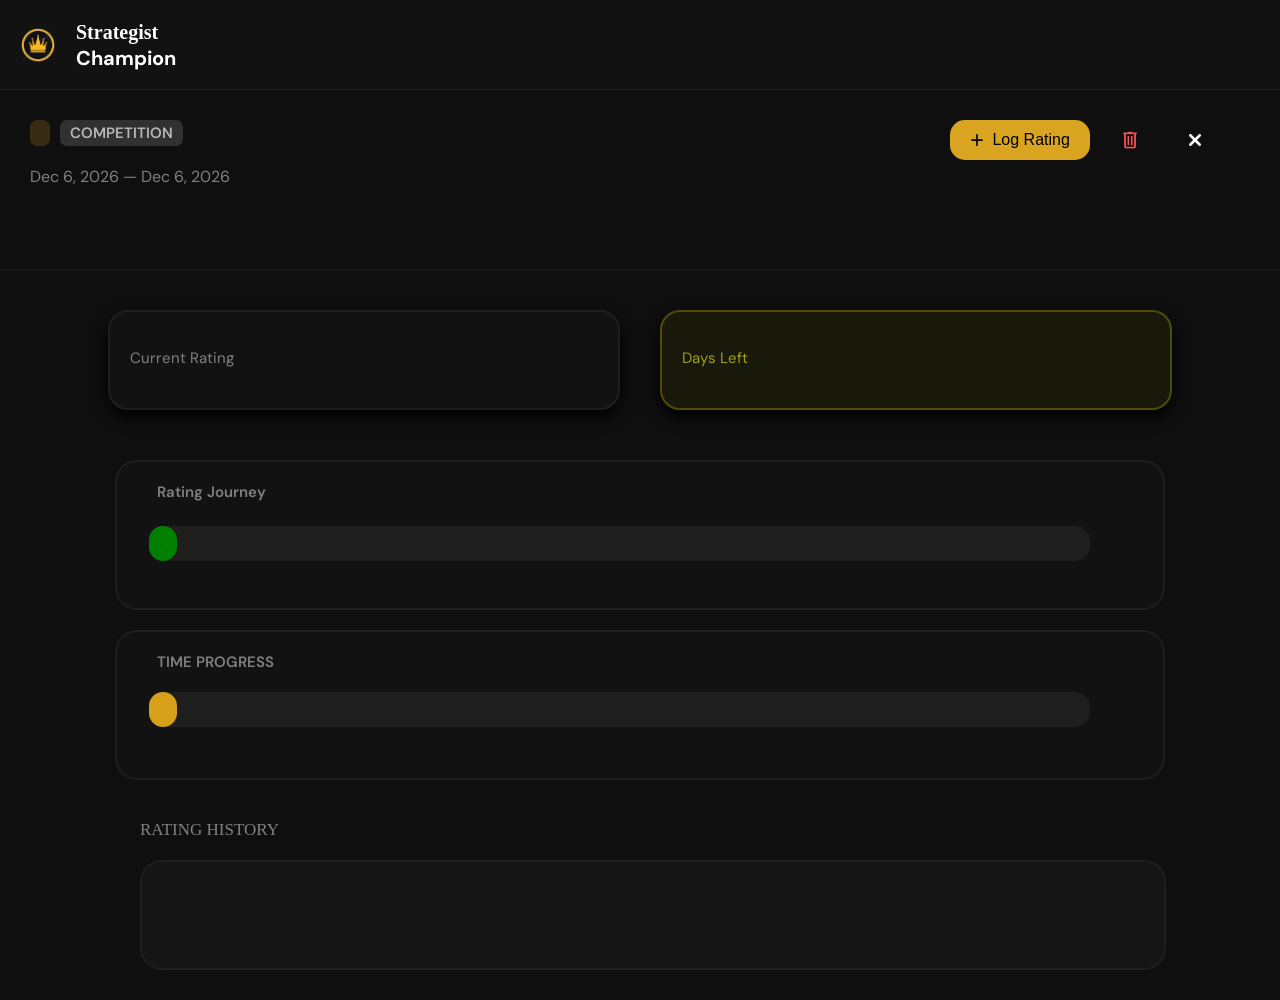
==== sec.html @ c4831506 "Strategist Champion" ====
<!DOCTYPE html>
<html lang="en">
<head>
    <meta charset="UTF-8">
    <meta name="viewport" content="width=device-width, initial-scale=1.0">
    <title>Strategist Champion</title>
    <link rel="stylesheet" href="../sec.css">
    <link rel="icon" href="../assets/chessIcon.png">
    <link href="https://fonts.googleapis.com/css2?family=DM+Sans:wght@400;500;700&display=swap" rel="stylesheet">
</head>
<body>
    <div class="topSec">
        <div class="logo"></div>
        <h1 class="topWord"><span class="strategistWord">Strategist</span><br>Champion</h1>
    </div>
    
    <div class="top">
        <div class="leftSec">
            <div class="modes">
                <p class="platform1"></p>
                <p class="platform3"></p>
            </div>
            <h1 class="title"></h1>
            <p class="dateTime"></p>
        </div>
        <div class="rightSec">
            <button class="Btn btnLogRating"><span>+</span>&nbsp; Log Rating</button>
            <div class="bgBin">
                <div class="bin"></div>
            </div>
            <div class="bgCross">
                <div class="cross"></div>
            </div>
        </div>
    </div>

    <div class="main">

        <div class="ratingSecFullWidth">
            <div class="ratingAndDuration">
                <div class="ratingSec">
                    <p>Current Rating</p>
                    <h3 class="currentRating"></h3>
                </div>
                <div class="durationSec">
                    <p>Days Left</p>
                    <h3 class="remainingDays"></h3>
                </div>
            </div>
        </div>
    
        <div class="diagram">
            <div class="ratingJourney">
                <div class="ratingTopTexts">
                    <p class="ratingJourneyText">Rating Journey</p>
                    <div class="differenceText">
                        <div class="img"></div>
                    </div>
                </div>
                <div class="ratingOverlay">
                    <div class="ratingOnOverlay onOverlay"></div>
                </div>
                <div class="texts">
                    <p class="startRating"></p>
                    <p class="currentRatingText"></p>
                </div>
            </div>
            <div class="practicePhase">
                <div class="ratingTopTexts">
                    <p class="timeProgress"></p>
                    <p class="num percentageText"></p>
                </div>
                <div class="ratingOverlay">
                    <div class="timeOnOverlay onOverlay"></div>
                </div>
                <div class="texts">
                    <p class="startDate"></p>
                    <p class="lastDate"></p>
                </div>    
            </div>
        </div>

        <div class="ratingHistory">
            <p class="ratingHis">RATING HISTORY</p>
            <div class="ratingHistorySec">
                <p class="historyText"></p>
            </div>
        </div>

    </div>

    <div class="overlay">
        <div class="inputCard">
            <h1 class="title">Log New Rating</h1>
            <p class="describe"></p>
            <div class="ratingSection">
                <p class="newRatingText">New Rating</p>
                <input type="number" class="ratingValue">
            </div>
            <hr>
            <div class="buttons">
                <button class="cancel">Cancel</button>
                <button class="Btn save">Save Entry</button>
            </div>
        </div>
    </div>
    
    <div class="overlayForFide">
        <div class="inputCardForFide">
            <h1 class="title">Log New Rating</h1>
            <p class="describeForFide">Recording a FIDE tournament result</p>
            <div class="ratingSection">
                <p class="newRatingText">New Rating</p>
                <input type="number" class="ratingValueForFide">
            </div>
            <hr>
            <div class="buttons">
                <button class="cancelForFide">Cancel</button>
                <button class="Btn saveForFide">Save Entry</button>
            </div>
        </div>
    </div>
    
    <script src="../sec.js"></script>
</body>
</html>
---- sec.css ----
*{
    margin: 0;
    padding: 0;
    box-sizing: border-box;
}
body{
    display: flex;
    justify-content: center;
    flex-direction: column;
    font-family: "DM Sans", sans-serif;
}
.top{
    width: 100%;
    height: 180px;
    display: flex;
    justify-content: space-between;
    padding: 0 30px 30px 30px;
    background-color: rgb(15, 15, 15);
    border-bottom: 1px solid rgb(30, 30, 30);
}
.leftSec{
    width: 50%;
    height: auto;
    display: flex;
    flex-direction: column;
    gap: 10px;
    padding: 30px 0 0 0;
}
.modes{
    display: flex;
    gap: 10px;
}
.title{
    font-family: "Playfair Display", serif;
    color: white;
}
.platform1{
    color: #D9A520;
    font-size: 15px;
    font-weight: 600;
    padding: 3px 10px;
    background-color: #73581466;
    border-radius: 7px;
}
.platform2{
    color: orange;
    background-color: rgba(255, 166, 0, 0.2);
    border-radius: 7px;
    font-size: 15px;
    font-weight: 600;
    padding: 3px 10px;
    display: flex;
    justify-content: center;
    align-items: center;
}
.platform3{
    color: rgba(205, 205, 205, 0.86);
    font-size: 15px;
    font-weight: 600;
    padding: 3px 10px;
    background-color: rgba(128, 128, 128, 0.3);
    border-radius: 7px;
}
.dateTime{
    color: grey;
}
.rightSec{
    width: 50%;
    height: auto;
    display: flex;
    justify-content: flex-end;
    gap: 15px;
    padding: 0 30px 0 0;

}
.Btn{
    width: 140px;
    height: 40px;
    border-radius: 15px;
    background-color: #D9A520;
    border: 3px solid transparent;
    font-size: 16px;
    display: flex;
    justify-content: center;
    align-items: center;
    transition: 0.3s;
    margin: 30px 0 0 0;
}
.rightSec .Btn span{
    font-size: 23px;
}
.Btn:hover{
    box-shadow: 0 7px 15px rgba(255, 166, 0, 0.2);
}
.bin{
    width: 20px;
    height: 20px;
    background-image: url("./assets/redTrash.png");
    background-size: contain;
    background-repeat: no-repeat;
}
.cross{
    width: 20px;
    height: 20px;
    background-image: url("./assets/cross.png");
    background-size: contain;
    background-repeat: no-repeat;
}
.main{
    width: 100%;
    height: calc(100vh - 180px - 10vh);
    background-color: rgb(15, 15, 15);
}
.topSec{
    width: 100%;
    height: 10vh;
    display: flex;
    align-items: center;
    background-color: rgba(18, 18, 18, 1);
    border-bottom: 1px solid rgb(30, 30, 30);
}
.logo{
    background-image: url("./assets/crown.png");
    background-size: contain;
    background-repeat: no-repeat;
    width: 36px;
    height: 36px;
    margin: 0 20px;
}
.strategistWord{
    font-family: "Playfair Display", serif;
}
.topWord{
    font-size: 20px;
    color: white;
}
.bgBin{
    width: 50px;
    height: 40px;
    display: flex;
    justify-content: center;
    align-items: center;
    transition: 0.3s;
    border-radius: 10px;
    margin: 30px 0 0 0;
}
.bgBin:hover{
    background-color: rgba(255, 0, 0, 0.168);
}
.bgCross{
    width: 50px;
    height: 40px;
    display: flex;
    justify-content: center;
    align-items: center;
    transition: 0.3s;
    border-radius: 10px;
    margin: 30px 0 0 0;
}
.bgCross:hover{
    background-color: rgba(255, 255, 255, 0.09)
}
.ratingAndDuration{
    height: 150px;
    display: flex;
    justify-content: center;
    align-items: center;
    gap: 40px;
    color: white;
    font-size: 25px;
}
.ratingSec{
    width: 40%;
    height: 100px;
    margin: 30px 0 0 50px;
    background-color: rgb(18, 18, 18);
    border-radius: 20px;
    box-shadow: 0 7px 15px rgb(0, 0, 0);
    border: 2px solid rgb(30, 30, 30);
    display: flex;
    justify-content: center;
    flex-direction: column;
    padding: 0 0 0 20px;
    gap: 4px;
}
.durationSec{
    width: 40%;
    height: 100px;
    margin: 30px 50px 0 0;
    background-color: rgba(65, 65, 0, 0.229);
    border: 2px solid rgba(141, 141, 0, 0.447);
    border-radius: 20px;
    box-shadow: 0 7px 15px rgb(0, 0, 0);
    display: flex;
    justify-content: center;
    flex-direction: column;
    padding: 0 0 0 20px;
    gap: 4px;
}
.durationSec p{
    font-size: 15px;
    color: rgba(178, 178, 24, 0.881);
}
.ratingSec p{
    font-size: 15px;
    color: grey;
}
.diagram{
    width: 100%;
    height: 400px;
    background-color: rgb(15, 15, 15);
    display: flex;
    justify-content: center;
    align-items: center;
    flex-direction: column;
    gap: 20px;
}
.ratingJourney{
    width: 82%;
    height: 150px;
    background-color: rgb(18, 18, 18);
    border-radius: 22px;
    border: 2px solid rgb(30, 30, 30)
}
.practicePhase{
    width: 82%;
    height: 150px;
    background-color: rgb(18, 18, 18);
    border-radius: 22px;
    border: 2px solid rgb(30, 30, 30);
}
.ratingHistory{
    width: 100%;
    height: auto;
    margin: 0 0 40px 0;
    background-color: rgb(15, 15, 15);
    padding: 0 0 30px 140px;
    color: white;
}
.ratingHistory{
    font-size: 17px;
    color: grey;
}
.ratingHis{
    font-family: "Playfair Display", serif;
}
.ratingHistorySec{
    width: 90%;
    min-height: 110px;
    height: auto;
    margin: 20px 0 0 0;
    background-color: rgb(21, 21, 21);
    border: 2px solid rgb(30, 30, 30);
    border-radius: 22px;
    display: flex;
    justify-content: center;
    align-items: center;
    flex-direction: column;
}
.overlay{
    width: 100%;
    height: 100vh;
    z-index: 10;
    background-color: rgba(0, 0, 0, 0.3);
    display: none;
    justify-content: center;
    align-items: center;
    position: fixed;
    left: 0;
    top: 0;
}
.inputCard{
    width: 30%;
    height: auto;
    background-color: rgb(17, 17, 17);
    border-radius: 20px;
    animation: scaleAnimate 0.3s forwards;
    display: flex;
    flex-direction: column;
    padding: 20px 20px 40px 20px;
    position: relative;
}
.describe{
    color: grey;
    font-size: 15px;
    margin: 5px 0 0 0;
}
.newRatingText{
    color: grey;
    font-size: 15px;
    margin: 20px 0 5px 0;
}
.ratingValue{
    width: 100%;
    height: 50px;
    font-size: 20px;
    color: white;
    border-radius: 14px;
    padding: 10px;
    background-color: rgb(23, 23, 23);
    border: 2px solid rgb(35, 35, 35);
}
hr{
    width: 100%;
    border: 0.5px solid rgb(26, 26, 26);
    margin: 20px 0;
}
.buttons{
    display: flex;
    justify-content: flex-end;
    gap: 15px;
}
.cancel{
    width: 120px;
    height: 40px;
    border-radius: 15px;
    background-color: transparent;
    border: 5px solid transparent;
    font-size: 16px;
    color: white;
    transition: 0.3s;
}
.cancel:hover{
    background-color: rgba(255, 255, 255, 0.04);
}
.save{
    margin: 0;
}
.ratingTopTexts{
    width: 89%;
    font-size: 15px;
    font-weight: 600;
    color: grey;
    margin: 20px 0 0 40px;
    display: flex;
    justify-content: space-between;
}
.ratingOverlay{
    width: 90%;
    height: 35px;
    background-color: rgb(30, 30, 30);
    border-radius: 15px;
    margin: 20px 0 0 3%;
}
.texts{
    width: 90%;
    height: 20px;
    font-size: 15px;
    display: flex;
    justify-content: space-between;
    font-size: 14px;
    color: grey;
    margin: 10px 0 0 3%;
}
.num{
    color: white;
}
.onOverlay{
    height: 100%;
    border-radius: 15px;
    transition: 0.5s;
}
.ratingOnOverlay{
    width: 3%;
    background-color: green;
}
.timeOnOverlay{
    width: 3%;
    background-color: rgba(214, 161, 25, 1);
}
.img{
    width: 24px;
    height: 24px;
    background-size: contain;
    background-repeat: no-repeat;
}
.differenceText{
    display: flex;
    align-items: center;
    gap: 10px;
}
.increase{
    font-size: 17px;
    color: lightGreen;
}
.decrease{
    font-size: 17px;
    color: red;
}
.ratingHistoryDiv{
    width: 90%;
    height: 100px;
    background-color: rgb(21, 21, 21);
    border: 3px solid rgb(30, 30, 30);
    border-radius: 15px;
    display: flex;
    align-items: center;
    justify-content: space-between;
    font-size: 20px;
    margin: 15px 0;
    padding: 0 30px 0 20px;
}
.iRating{
    color: white;
    font-size: 30px;
}
.redColor{
    color: red;
}
.greenColor{
    color: green;
}
.stringForHistory{
    display: flex;
    align-items: center;
    gap: 20px;
}
.timeAndDate{
    display: flex;
    align-items: center;
    gap: 4px;
}
.ratingDiv{
    width: 60px;
    display: flex;
    align-items: center;
    flex-direction: column;
    gap: 2px;
}
.iDate{
    font-size: 17px;
}
.iRatingDifference{
    font-size: 16px;
}
.binDiv{
    width: 25px;
    height: 25px;
    background-image: url("./assets/trash.png");
    background-size: contain;
    background-repeat: no-repeat;
}
.backgroundBin{
    width: 45px;
    height: 45px;
    display: flex;
    justify-content: center;
    align-items: center;
    border-radius: 8px;
    transition: 0.2s;
}
.backgroundBin:hover{
    background-color: rgba(255, 0, 0, 0.1);
}
.backgroundBin:hover .binDiv{
    background-image: url("./assets/redTrash.png");
}
.fideBtn{
    width: 120px;
    height: 40px;
    border-radius: 15px;
    color: orange;
    border: 3px solid orange;
    font-size: 16px;
    display: flex;
    justify-content: center;
    align-items: center;
    gap: 7px;
    transition: 0.3s;
    margin: 30px 0 0 0;
}
.fideBtn:hover{
    background-color: rgba(255, 166, 0, 0.15);
}
.trophy{
    width: 25px;
    height: 25px;
    background-image: url("./assets/trophy.png");
    background-size: contain;
    background-repeat: no-repeat;
}
.overlayForFide{
    width: 100%;
    height: 100vh;
    z-index: 10;
    background-color: rgba(0, 0, 0, 0.3);
    display: none;
    justify-content: center;
    align-items: center;
    position: fixed;
    left: 0;
    top: 0;
}
.describeForFide{
    color: grey;
    font-size: 15px;
    margin: 5px 0 0 0;
}
.inputCardForFide{
    width: 30%;
    height: auto;
    background-color: rgb(17, 17, 17);
    border-radius: 20px;
    animation: scaleAnimate 0.3s forwards;
    display: flex;
    flex-direction: column;
    padding: 20px 20px 40px 20px;
    position: absolute;
}
.cancelForFide{
    width: 120px;
    height: 40px;
    border-radius: 15px;
    background-color: transparent;
    border: 5px solid transparent;
    font-size: 16px;
    color: white;
    transition: 0.3s;
}
.cancelForFide:hover{
    background-color: rgba(255, 255, 255, 0.04);
}
.saveForFide{
    margin: 0;
}
.animate{
    animation: closePage 0.17s forwards;
}

@keyframes scaleAnimate {
    from{
        transform: scale(0.8);
    }
    to{
        transform: scale(1);
    }
}
@keyframes closePage {
    to{
        transform: scale(0.9);
        opacity: 0;
    }
}
.ratingValueForFide{
    width: 100%;
    height: 50px;
    font-size: 20px;
    color: white;
    border-radius: 14px;
    padding: 10px;
    background-color: rgb(23, 23, 23);
    border: 2px solid rgb(35, 35, 35);
}
.fideRatingSec{
    width: 40%;
    height: 100px;
    margin: 30px 0 0 0;
    background-color: rgba(255, 166, 0, 0.167);
    border: 2px solid rgba(255, 166, 0, 0.418);
    border-radius: 20px;
    box-shadow: 0 7px 15px rgb(0, 0, 0);
    display: flex;
    justify-content: center;
    flex-direction: column;
    padding: 0 0 0 20px;
    gap: 4px;
}
.ratingSecFullWidth{
    width: 100%;
    height: auto;
    display: flex;
    flex-direction: column;
    justify-content: center;
    align-items: center;
}
.fideRatingText{
    font-size: 15px;
    color: rgba(255, 166, 0, 0.658);
}
.fideRatingNum{
    font-weight: bold;
    display: flex;
    align-items: flex-end;
    gap: 7px;
}
.fideRatingJourneyText{
    font-size: 15px;
    font-weight: 600;
    color: grey;
    margin: 20px 0 0 40px;
    display: flex;
    justify-content: space-between;
    width: 89%;
}
.fideRatingOverlay{
    width: 90%;
    height: 35px;
    background-color: rgb(30, 30, 30);
    border-radius: 15px;
    margin: 20px 0 0 3%;
}
.fideTimeProgressText{
    width: 89%;
    font-size: 15px;
    font-weight: 600;
    color: grey;
    margin: 20px 0 0 40px;
    display: flex;
    justify-content: space-between;
}
.fideRatingPoints{
    font-size: 15px;
}
.imgAndRating{
    display: flex;
    justify-content: center;
    align-items: center;
    gap: 10px;
}
.imgRatingDiff{
    width: 24px;
    height: 24px;
    background-size: contain;
    background-repeat: no-repeat;
}
.fideRatingNumDifference{
    font-size: 17px;
    margin-bottom: 2px;
}
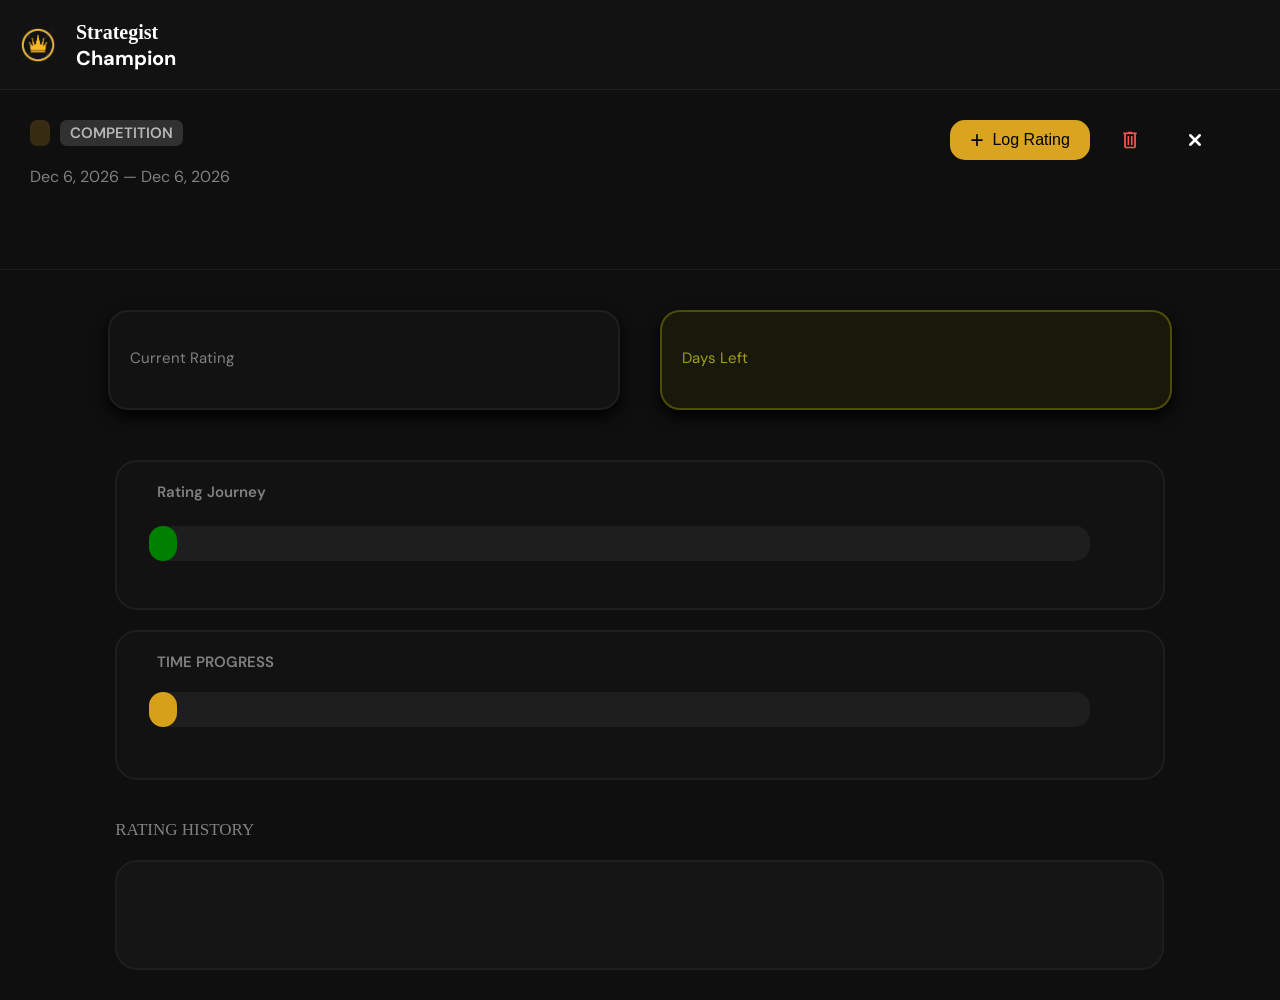
==== commit e5ce2e2b: "Strategist Champion" ====
--- a/sec.html
+++ b/sec.html
@@ -4,8 +4,8 @@
     <meta charset="UTF-8">
     <meta name="viewport" content="width=device-width, initial-scale=1.0">
     <title>Strategist Champion</title>
-    <link rel="stylesheet" href="../sec.css">
-    <link rel="icon" href="../assets/chessIcon.png">
+    <link rel="stylesheet" href="./sec.css">
+    <link rel="icon" href="./assets/chessIcon.png">
     <link href="https://fonts.googleapis.com/css2?family=DM+Sans:wght@400;500;700&display=swap" rel="stylesheet">
 </head>
 <body>
@@ -120,7 +120,43 @@
             </div>
         </div>
     </div>
+
+    <div class="resultOverlay">
+        <div class="resultCard">
+            <div class="resultTitle">
+                <div class="flag"></div>
+                <h1 class="resultTitleText">Time's Up — Period Summary</h1>
+            </div>
+            <div class="informations">
+                <div class="duration">
+                    <div class="durationIcon"></div>
+                    <div class="durationTexts">
+                        <div class="durationTopText">Duration</div>
+                        <div class="durationText">14 days</div>
+                    </div>
+                </div>
+                <div class="ratingDifference">
+                    <div class="ratingDifferenceIcon"></div>
+                    <div class="ratingDifferenceTexts">
+                        <div class="ratingDifferenceTopText">Rating Difference</div>
+                        <div class="ratingDifferenceText">+200</div>
+                    </div>
+                </div>
+                <div class="finalRating">
+                    <div class="finalRatingIcon"></div>
+                    <div class="finalRatingTexts">
+                        <div class="finalRatingTopText">Final Rating</div>
+                        <div class="finalRatingText">1200 -> 1400</div>
+                    </div>
+                </div>
+            </div>
+            <div class="buttonsSec">
+                <button class="backToGoals">Back To Goals</button>
+                <button class="removePlan">Remove Plan</button>
+            </div>
+        </div>
+    </div>
     
-    <script src="../sec.js"></script>
+    <script src="./sec.js"></script>
 </body>
 </html>
--- a/sec.css
+++ b/sec.css
@@ -234,7 +234,7 @@
     height: auto;
     margin: 0 0 40px 0;
     background-color: rgb(15, 15, 15);
-    padding: 0 0 30px 140px;
+    padding: 0 0 30px 9%;
     color: white;
 }
 .ratingHistory{
@@ -360,6 +360,9 @@
     border-radius: 15px;
     transition: 0.5s;
 }
+.fideRatingOnOverlay{
+    width: 3%;
+}
 .ratingOnOverlay{
     width: 3%;
     background-color: green;
@@ -626,4 +629,288 @@
 .fideRatingNumDifference{
     font-size: 17px;
     margin-bottom: 2px;
+}
+.fideHistory{
+    background-color: rgba(255, 166, 0, 0.05);
+    border: 1px solid rgba(255, 179, 39, 0.4);
+}
+.iFideRating{
+    font-size: 30px;
+    color: orange;
+}
+.fideType{
+    color: orange;
+    margin: 0 5px 0 0;
+    font-weight: 700;
+}
+.resultOverlay{
+    width: 100%;
+    height: 100vh;
+    display: none;
+    justify-content: center;
+    align-items: center;
+    z-index: 10;
+    animation: appear 0.8s forwards;
+    position: fixed;
+    left: 0;
+    top: 0;
+    background-color: rgba(0, 0, 0, 0.9);
+}
+.resultCard{
+    width: 60%;
+    height: 300px;
+    background-color: rgb(28, 28, 28);
+    border: 5px solid rgb(38, 38, 38);
+}
+.resultTitle{
+    width: 100%;
+    height: 80px;
+    display: flex;
+    align-items: center;
+    justify-content: center;
+    gap: 10px;
+    padding: 0 20px;
+    margin: 0 0 5px 0;
+}
+.flag{
+    background-image: url("./assets/flag.png");
+    background-size: contain;
+    background-repeat: no-repeat;
+    width: 50px;
+    height: 50px;
+}
+.resultTitleText{
+    font-family: "Playfair Display", serif;
+    color: white;
+    font-size: 27px;
+    margin-left: 20px;
+}
+.informations{
+    width: 100%;
+    padding: 0 40px;
+    display: flex;
+    justify-content: space-between;
+    align-items: center;
+}
+.duration{
+    width: 25%;
+    height: 80px;
+    display: flex;
+    align-items: center;
+    gap: 10px;
+    color: white;
+}
+.durationTopText, .finalRatingTopText{
+    color: grey;
+    font-size: 20px;
+    font-weight: 600;
+}
+.durationText, .ratingDifferenceText, .finalRatingText{
+    font-weight: 900;
+}
+.ratingDifferenceTopText{
+    color: grey;
+    font-size: 18px;
+    font-weight: 600;
+}
+.durationIcon{
+    width: 32px;
+    height: 32px;
+    background-image: url("./assets/duration.png");
+    background-size: contain;
+    background-repeat: no-repeat;
+}
+.finalRatingIcon{
+    width: 32px;
+    height: 32px;
+    background-image: url("./assets/target.png");
+    background-size: contain;
+    background-repeat: no-repeat;
+}
+.finalRating{
+    width: 25%;
+    height: 80px;
+    display: flex;
+    align-items: center;
+    gap: 10px;
+    color: white;
+}
+.ratingDifference{
+    width: 25%;
+    height: 80px;
+    display: flex;
+    align-items: center;
+    gap: 15px;
+    color: white;
+}
+.ratingDifferenceIcon{
+    width: 32px;
+    height: 32px;
+    background-image: url("./assets/increase.png");
+    background-size: contain;
+    background-repeat: no-repeat;
+}
+.buttonsSec{
+    width: 100%;
+    display: flex;
+    justify-content: center;
+    margin: 30px 0 0 0;
+    gap: 20px;
+}
+.backToGoals, .removePlan{
+    width: 160px;
+    height: 50px;
+    border-radius: 15px;
+    background-color: rgb(25, 25, 25);
+    border: 3px solid transparent;
+    font-size: 16px;
+    color: white;
+    transition: 0.3s;
+}
+.backToGoals:hover, .removePlan:hover{
+    background-color: rgba(255, 255, 255, 0.04);
+}
+@keyframes appear {
+    from {
+        opacity: 0;
+    }
+    to {
+        opacity: 1;
+    }
+}
+
+@media screen and (max-width: 447px) {
+    .iDate{
+        font-size: 1ch;
+    }
+    .fideType{
+        font-size: 14px;
+    }
+    .top{
+        height: 230px;
+        padding: 0 15px 15px 25px;
+        justify-content: flex-start;
+        flex-direction: column;
+    }
+    .leftSec, .rightSec{
+        width: 100%;
+        gap: 5px;
+        justify-content: flex-start;
+    }
+    .Btn{
+        font-size: 14px;
+        margin: 30px 10px 0 0;
+        padding: 0 10px;
+    }
+    .ratingTopTexts{
+        margin: 20px 0 0 20px;
+    }
+    .ratingOverlay, .fideRatingOverlay{
+        margin: 20px 0 0 5%;
+    }
+    .texts{
+        margin: 10px 0 0 19px;
+    }
+    .inputCard{
+        width: 95%;
+    }
+    .ratingSec, .fideRatingSec, .durationSec{
+        margin: 30px 0 0 0;
+        padding: 0 0 0 15px;
+        min-height: 100px;
+        height: auto;
+    }
+    .rightSec .Btn span{
+        font-size: 19px;
+    }
+    .fideRatingJourneyText{
+        margin: 20px 0 0 19px;
+    }
+    .ratingSec{
+        width: 150px;
+    }
+    .ratingAndDuration{
+        gap: 10px;
+    }
+    .onOverlay{
+        width: 8%;
+    }
+    .fideRatingOnOverlay{
+        width: 8%;
+    }
+    .inputCardForFide{
+        width: 95%;
+    }
+    .saveForFide, .save{
+        margin: 0;
+    }
+    .modes{
+        margin: 0 0 5px 0;
+    }
+    .stringForHistory{
+        gap: 10px;
+    }
+}
+@media screen and (min-width: 448px) and (max-width: 767px) {
+    .top{
+        height: 230px;
+        padding: 0 15px 15px 25px;
+        justify-content: flex-start;
+        flex-direction: column;
+    }
+    .leftSec, .rightSec{
+        width: 100%;
+        gap: 5px;
+        justify-content: flex-start;
+    }
+    .Btn{
+        font-size: 14px;
+        margin: 30px 10px 0 0;
+        padding: 0 10px;
+    }
+    .ratingTopTexts{
+        margin: 20px 0 0 20px;
+    }
+    .ratingOverlay, .fideRatingOverlay{
+        margin: 20px 0 0 5%;
+    }
+    .texts{
+        margin: 10px 0 0 19px;
+    }
+    .inputCard{
+        width: 95%;
+    }
+    .ratingSec, .fideRatingSec, .durationSec{
+        margin: 30px 0 0 0;
+        padding: 0 0 0 15px;
+        min-height: 100px;
+        height: auto;
+    }
+    .rightSec .Btn span{
+        font-size: 19px;
+    }
+    .fideRatingJourneyText{
+        margin: 20px 0 0 19px;
+    }
+    .ratingAndDuration{
+        gap: 10px;
+    }
+    .onOverlay{
+        width: 8%;
+    }
+    .fideRatingOnOverlay{
+        width: 8%;
+    }
+    .inputCardForFide{
+        width: 95%;
+    }
+    .saveForFide, .save{
+        margin: 0;
+    }
+    .modes{
+        margin: 0 0 5px 0;
+    }
+    .stringForHistory{
+        gap: 10px;
+    }
 }
